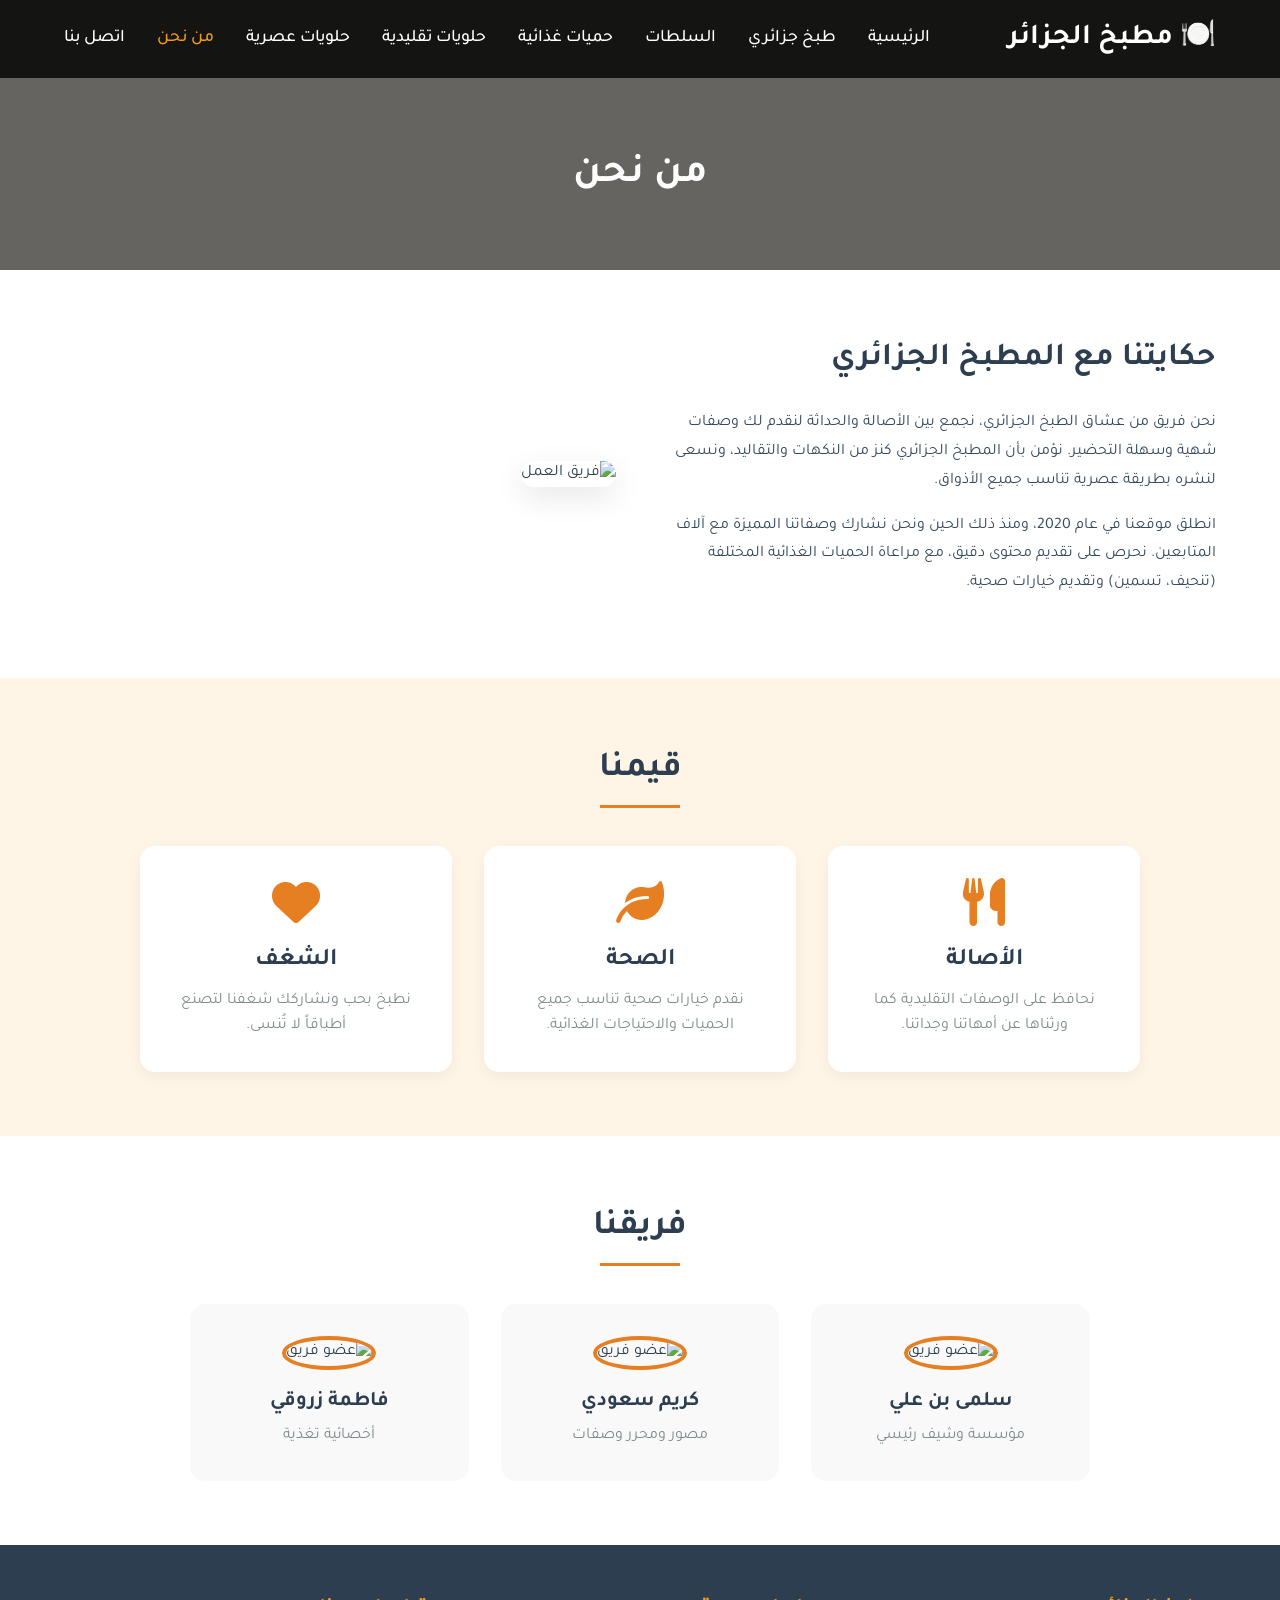
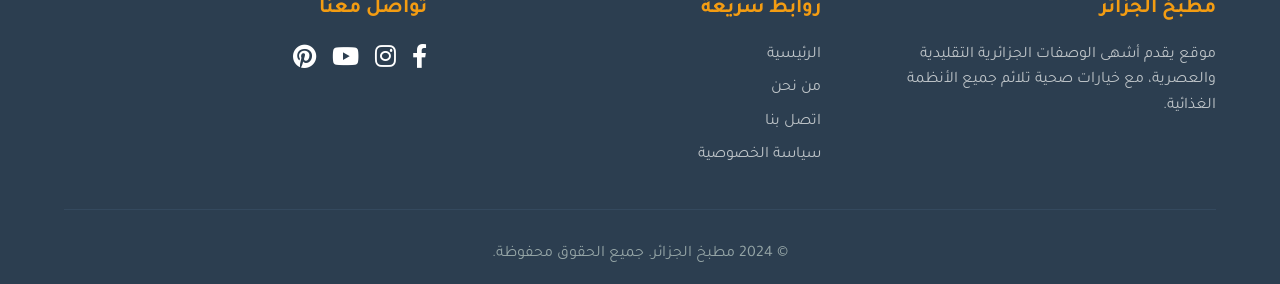
==== pages/about.html @ 45e30399 "Add files via upload" ====
<!DOCTYPE html>
<html lang="ar" dir="rtl">
<head>
    <meta charset="UTF-8">
    <meta name="viewport" content="width=device-width, initial-scale=1.0">

    <title>كوزينة DZ | الوصفات الجزائرية التقليدية والعصرية</title>

    <!-- أيقونة الموقع -->
    <link rel="icon" href="../icons/logo kozina.webp" alt="icon kozina">
    <link rel="icon" href="https://github.com/imadtbn/kozina-dz/blob/main/icons/logo%20kozina.webp" type="image/webp">

    <meta name="description"
        content="كوزينة DZ يقدم أفضل الوصفات الجزائرية التقليدية والعصرية، كسكس، شوربة، طواجن، سلطات وحلويات جزائرية مع المكونات وطريقة التحضير بالتفصيل.">
    <meta name="keywords" content="طبخ جزائري, وصفات جزائرية, كسكس, شربة, حلويات جزائرية, سلطات, وصفات صحية">
    <meta name="author" content="مطبخ الجزائر">
    <meta name="author" content="كوزينة dz">
    <meta name="description"
        content="أفضل الحلويات الجزائرية التقليدية والعصرية مثل البقلاوة والمقروط والغريبة مع طريقة التحضير بالتفصيل.">
    <meta name="description"
        content="وصفات الطبخ الجزائري التقليدي والعصري مثل الكسكس، الشوربة، والطواجن، سلاطة وحميات للتغذية مع المكونات وطريقة التحضير خطوة بخطوة.">
    <meta name="description"
        content="اكتشف أفضل الوصفات الجزائرية التقليدية والعصرية، سلطات طازجة، حلويات جزائرية، ووصفات صحية مع شرح مبسط لطريقة التحضير.">
    <meta name="description"
        content="اكتشف أفضل الوصفات الجزائرية التقليدية والعصرية، سلطات طازجة، حلويات جزائرية، ووصفات صحية مع شرح مبسط لطريقة التحضير.">

    <meta name="keywords"
        content="كوزينة DZ, طبخ جزائري, وصفات جزائرية, كسكس, شربة فريك, حلويات جزائرية, سلطات, مطبخ جزائري">
    <meta name="author" content="كوزينة DZ">
    <meta name="robots" content="index, follow">
    
    <link rel="stylesheet" href="https://cdnjs.cloudflare.com/ajax/libs/font-awesome/6.0.0-beta3/css/all.min.css">
    <link href="https://fonts.googleapis.com/css2?family=Tajawal:wght@400;500;700&display=swap" rel="stylesheet">
    <link rel="stylesheet" href="../style/about.css">
    <link rel="stylesheet" href="../style/style-main.css">

</head>
<body>
    <!-- هيدر فرعي -->
    <header class="sub-header">
        <nav class="navbar">
            <div class="logo">
                <h1>🍽️ مطبخ الجزائر</h1>
            </div>
            <ul class="nav-links">
                <ul class="nav-links">
                    <li><a href="../index.html">الرئيسية</a></li>
                    <li><a href="algerien.html">طبخ جزائري</a></li>
                    <li><a href="salads.html">السلطات</a></li>
                    <li><a href="diet.html">حميات غذائية</a></li>
                    <li><a href="traditional-desserts.html" >حلويات تقليدية</a></li>
                    <li><a href="modern-desserts.html">حلويات عصرية</a></li>
                    <li><a href="about.html" class="active">من نحن</a></li>
                    <li><a href="contact.html">اتصل بنا</a></li>
                </ul>
            <div class="burger">
                <i class="fas fa-bars"></i>
            </div>
        </nav>
        <div class="page-title">
            <h2>من نحن</h2>
        </div>
    </header>

    <main>
        <!-- قسم القصة -->
        <section class="about-section">
            <div class="container">
                <div class="about-grid">
                    <div class="about-text">
                        <h3>حكايتنا مع المطبخ الجزائري</h3>
                        <p>نحن فريق من عشاق الطبخ الجزائري، نجمع بين الأصالة والحداثة لنقدم لك وصفات شهية وسهلة التحضير. نؤمن بأن المطبخ الجزائري كنز من النكهات والتقاليد، ونسعى لنشره بطريقة عصرية تناسب جميع الأذواق.</p>
                        <p>انطلق موقعنا في عام 2020، ومنذ ذلك الحين ونحن نشارك وصفاتنا المميزة مع آلاف المتابعين. نحرص على تقديم محتوى دقيق، مع مراعاة الحميات الغذائية المختلفة (تنحيف، تسمين) وتقديم خيارات صحية.</p>
                    </div>
                    <div class="about-image">
                        <img src="https://via.placeholder.com/500x400" alt="فريق العمل">
                    </div>
                </div>
            </div>
        </section>

        <!-- قيمنا وأهدافنا -->
        <section class="values-section">
            <div class="container">
                <h3 class="section-title">قيمنا</h3>
                <div class="values-grid">
                    <div class="value-card">
                        <i class="fas fa-utensils"></i>
                        <h4>الأصالة</h4>
                        <p>نحافظ على الوصفات التقليدية كما ورثناها عن أمهاتنا وجداتنا.</p>
                    </div>
                    <div class="value-card">
                        <i class="fas fa-leaf"></i>
                        <h4>الصحة</h4>
                        <p>نقدم خيارات صحية تناسب جميع الحميات والاحتياجات الغذائية.</p>
                    </div>
                    <div class="value-card">
                        <i class="fas fa-heart"></i>
                        <h4>الشغف</h4>
                        <p>نطبخ بحب ونشاركك شغفنا لتصنع أطباقاً لا تُنسى.</p>
                    </div>
                </div>
            </div>
        </section>

        <!-- فريق العمل (اختياري) -->
        <section class="team-section">
            <div class="container">
                <h3 class="section-title">فريقنا</h3>
                <div class="team-grid">
                    <div class="team-member">
                        <img src="https://via.placeholder.com/200x200" alt="عضو فريق">
                        <h4>سلمى بن علي</h4>
                        <p>مؤسسة وشيف رئيسي</p>
                    </div>
                    <div class="team-member">
                        <img src="https://via.placeholder.com/200x200" alt="عضو فريق">
                        <h4>كريم سعودي</h4>
                        <p>مصور ومحرر وصفات</p>
                    </div>
                    <div class="team-member">
                        <img src="https://via.placeholder.com/200x200" alt="عضو فريق">
                        <h4>فاطمة زروقي</h4>
                        <p>أخصائية تغذية</p>
                    </div>
                </div>
            </div>
        </section>
    </main>

    <!-- الفوتر (نفس التصميم) -->
    <footer>
        <div class="footer-container">
            <div class="footer-col">
                <h3>مطبخ الجزائر</h3>
                <p>موقع يقدم أشهى الوصفات الجزائرية التقليدية والعصرية، مع خيارات صحية تلائم جميع الأنظمة الغذائية.</p>
            </div>
            <div class="footer-col">
                <h3>روابط سريعة</h3>
                <ul>
                    <li><a href="../index.html">الرئيسية</a></li>
                    <li><a href="about.html">من نحن</a></li>
                    <li><a href="contact.html">اتصل بنا</a></li>
                    <li><a href="privacy.html">سياسة الخصوصية</a></li>
                </ul>
            </div>
            <div class="footer-col">
                <h3>تواصل معنا</h3>
                <div class="social-links">
                    <a href="#"><i class="fab fa-facebook-f"></i></a>
                    <a href="#"><i class="fab fa-instagram"></i></a>
                    <a href="#"><i class="fab fa-youtube"></i></a>
                    <a href="#"><i class="fab fa-pinterest"></i></a>
                </div>
            </div>
        </div>
        <div class="copyright">
            <p>© 2024 مطبخ الجزائر. جميع الحقوق محفوظة.</p>
        </div>
    </footer>

    <script src="../javascript/js-main.js"></script>
</body>
</html>
---- style/about.css ----
/* صفحة من نحن */
.about-section {
    padding: 4rem 5%;
    background-color: #fff;
}

.container {
    max-width: 1200px;
    margin: 0 auto;
}

.about-grid {
    display: grid;
    grid-template-columns: 1fr 1fr;
    gap: 3rem;
    align-items: center;
}

.about-text h3 {
    font-size: 2rem;
    color: #2c3e50;
    margin-bottom: 1.5rem;
}

.about-text p {
    margin-bottom: 1rem;
    color: #34495e;
    line-height: 1.8;
}

.about-image img {
    width: 100%;
    border-radius: 15px;
    box-shadow: 0 10px 30px rgba(0,0,0,0.1);
}

/* قيمنا */
.values-section {
    background-color: #fef5e7;
    padding: 4rem 5%;
    text-align: center;
}

.section-title {
    font-size: 2.2rem;
    color: #2c3e50;
    margin-bottom: 3rem;
    position: relative;
    display: inline-block;
}

.section-title::after {
    content: '';
    position: absolute;
    bottom: -10px;
    left: 50%;
    transform: translateX(-50%);
    width: 80px;
    height: 3px;
    background-color: #e67e22;
}

.values-grid {
    display: grid;
    grid-template-columns: repeat(auto-fit, minmax(250px, 1fr));
    gap: 2rem;
    max-width: 1000px;
    margin: 0 auto;
}

.value-card {
    background: white;
    padding: 2rem;
    border-radius: 15px;
    box-shadow: 0 5px 15px rgba(0,0,0,0.05);
    transition: transform 0.3s;
}

.value-card:hover {
    transform: translateY(-10px);
}

.value-card i {
    font-size: 3rem;
    color: #e67e22;
    margin-bottom: 1rem;
}

.value-card h4 {
    font-size: 1.5rem;
    margin-bottom: 0.5rem;
    color: #2c3e50;
}

.value-card p {
    color: #7f8c8d;
}

/* فريق العمل */
.team-section {
    padding: 4rem 5%;
    background-color: white;
    text-align: center;
}

.team-grid {
    display: grid;
    grid-template-columns: repeat(auto-fit, minmax(200px, 1fr));
    gap: 2rem;
    max-width: 900px;
    margin: 0 auto;
}

.team-member {
    background-color: #f9f9f9;
    padding: 2rem 1rem;
    border-radius: 15px;
    transition: transform 0.3s;
}

.team-member:hover {
    transform: scale(1.05);
}

.team-member img {
    width: 150px;
    height: 150px;
    border-radius: 50%;
    object-fit: cover;
    margin-bottom: 1rem;
    border: 4px solid #e67e22;
}

.team-member h4 {
    font-size: 1.3rem;
    margin-bottom: 0.3rem;
    color: #2c3e50;
}

.team-member p {
    color: #7f8c8d;
}

/* تجاوب للهواتف */
@media (max-width: 768px) {
    .about-grid {
        grid-template-columns: 1fr;
    }

    .about-text {
        text-align: center;
    }

    .team-grid {
        grid-template-columns: 1fr;
    }

    .value-card {
        margin: 0 1rem;
    }
}
---- style/style-main.css ----
/* reset */
* {
    margin: 0;
    padding: 0;
    box-sizing: border-box;
}

body {
    font-family: 'Tajawal', sans-serif;
    background-color: #fef9f0;
    color: #2c3e50;
    line-height: 1.6;
}

a {
    text-decoration: none;
    color: inherit;
}

ul {
    list-style: none;
}

/* navbar */
.navbar {
    display: flex;
    justify-content: space-between;
    align-items: center;
    padding: 1rem 5%;
    background-color: rgba(0,0,0,0.6);
    color: white;
    position: absolute;
    width: 100%;
    top: 0;
    z-index: 10;
}

.logo h1 {
    font-size: 1.8rem;
}

.nav-links {
    display: flex;
    gap: 2rem;
}

.nav-links a {
    font-weight: 500;
    transition: color 0.3s;
    font-size: 1.1rem;
}

.nav-links a:hover,
.nav-links a.active {
    color: #f39c12;
}

.burger {
    display: none;
    font-size: 1.8rem;
    cursor: pointer;
}

/* hero header */
.hero {
    background: linear-gradient(rgba(0,0,0,0.5), rgba(0,0,0,0.5)), url('https://media.licdn.com/dms/image/v2/D561BAQEP53jBZ7DF7g/company-background_10000/company-background_10000/0/1654107773435/fooda_cover?e=2147483647&v=beta&t=S3QuYRrB38j_sGJPRR0pocdYYQpP9Fnyo-EWLoU9C8o') center/cover no-repeat;
    height: 70vh;
    display: flex;
    align-items: center;
    justify-content: center;
    text-align: center;
    color: white;
    position: relative;
}

.hero-content h2 {
    font-size: 3rem;
    margin-bottom: 1rem;
    text-shadow: 2px 2px 5px rgba(0,0,0,0.5);
}

.hero-content p {
    font-size: 1.3rem;
}

/* sub-header (للصفحات الفرعية) */
.sub-header {
    background: linear-gradient(rgba(0,0,0,0.6), rgba(0,0,0,0.6)), url('https://www.sheknows.com/wp-content/uploads/2020/06/best-picnic-food-cover-amazon.jpg') center/cover no-repeat;
    height: 30vh;
    display: flex;
    flex-direction: column;
    justify-content: center;
    align-items: center;
    color: white;
    text-align: center;
    position: relative;
}

.sub-header .navbar {
    background: rgba(0,0,0,0.8);
    position: fixed;
    top: 0;
}

.page-title {
    margin-top: 80px;
}

.page-title h2 {
    font-size: 2.5rem;
}

/* الأقسام */
.section {
    padding: 4rem 5%;
}

.section-header {
    display: flex;
    justify-content: space-between;
    align-items: center;
    margin-bottom: 2rem;
    flex-wrap: wrap;
}

.section-header h2 {
    font-size: 2rem;
    display: flex;
    align-items: center;
    gap: 10px;
}

.badge-section {
    background-color: #e67e22;
    color: white;
    padding: 0.3rem 1rem;
    border-radius: 30px;
    font-size: 0.9rem;
    font-weight: 500;
}

.view-all {
    color: #e67e22;
    font-weight: 700;
    transition: margin 0.3s;
    display: flex;
    align-items: center;
    gap: 5px;
}

.view-all:hover {
    margin-left: -5px; /* تأثير للحركة */
}

/* شبكة البطاقات */
.cards-grid {
    display: grid;
    grid-template-columns: repeat(auto-fill, minmax(280px, 1fr));
    gap: 2rem;
}

/* تصميم البطاقة */
.card {
    background-color: white;
    border-radius: 15px;
    overflow: hidden;
    box-shadow: 0 10px 20px rgba(0,0,0,0.1);
    transition: transform 0.3s, box-shadow 0.3s;
}

.card:hover {
    transform: translateY(-10px);
    box-shadow: 0 15px 30px rgba(0,0,0,0.2);
}

.card-image {
    position: relative;
    height: 200px;
    overflow: hidden;
}

.card-image img {
    width: 100%;
    height: 100%;
    object-fit: cover;
    transition: transform 0.5s;
}

.card:hover .card-image img {
    transform: scale(1.05);
}

.card-badge {
    position: absolute;
    top: 10px;
    right: 10px;
    background-color: #e67e22;
    color: white;
    padding: 0.3rem 1rem;
    border-radius: 30px;
    font-size: 0.8rem;
    font-weight: 700;
    z-index: 2;
    box-shadow: 0 2px 5px rgba(0,0,0,0.2);
}

/* ألوان مختلفة للشارات حسب النوع */
.card-badge.diet-loss {
    background-color: #27ae60;
}

.card-badge.diet-gain {
    background-color: #c0392b;
}

.card-content {
    padding: 1.5rem;
}

.card-content h3 {
    font-size: 1.4rem;
    margin-bottom: 0.5rem;
}

.ingredients {
    color: #7f8c8d;
    margin-bottom: 1rem;
    font-size: 0.95rem;
}

.card-footer {
    display: flex;
    justify-content: space-between;
    color: #95a5a6;
    font-size: 0.85rem;
    border-top: 1px solid #ecf0f1;
    padding-top: 0.8rem;
}

.card-footer i {
    margin-left: 0.3rem;
}

/* الفوتر */
footer {
    background-color: #2c3e50;
    color: white;
    padding: 3rem 5% 1rem;
}

.footer-container {
    display: grid;
    grid-template-columns: repeat(auto-fit, minmax(250px, 1fr));
    gap: 2rem;
    margin-bottom: 2rem;
}

.footer-col h3 {
    font-size: 1.3rem;
    margin-bottom: 1rem;
    color: #f39c12;
}

.footer-col p, .footer-col ul {
    color: #bdc3c7;
}

.footer-col ul li {
    margin-bottom: 0.5rem;
}

.footer-col ul li a:hover {
    color: #f39c12;
}

.social-links {
    display: flex;
    gap: 1rem;
    font-size: 1.5rem;
}

.social-links a:hover {
    color: #f39c12;
}

.copyright {
    text-align: center;
    padding-top: 2rem;
    border-top: 1px solid #34495e;
    color: #95a5a6;
}

/* تجاوب للهواتف */
@media (max-width: 768px) {
    .nav-links {
        display: none;
        position: absolute;
        top: 70px;
        right: 0;
        background-color: rgba(0,0,0,0.9);
        width: 100%;
        flex-direction: column;
        align-items: center;
        padding: 2rem 0;
        gap: 1.5rem;
    }

    .nav-links.active {
        display: flex;
    }


    .burger {
        display: block;
    }

    .hero-content h2 {
        font-size: 2rem;
    }

    .hero-content p {
        font-size: 1rem;
    }

    .section-header h2 {
        font-size: 1.5rem;
    }

    .cards-grid {
        grid-template-columns: 1fr;
    }

    .footer-container {
        grid-template-columns: 1fr;
        text-align: center;
    }

    .social-links {
        justify-content: center;
    }
}


/* تنسيقات النافذة المنبثقة */
.modal {
    display: none;
    position: fixed;
    z-index: 1000;
    left: 0;
    top: 0;
    width: 100%;
    height: 100%;
    background-color: rgba(0,0,0,0.6);
    overflow-y: auto;
}

.modal-content {
    background-color: #fff;
    margin: 5% auto;
    padding: 20px;
    border-radius: 15px;
    width: 90%;
    max-width: 600px;
    position: relative;
    animation: modalFadeIn 0.3s;
}

@keyframes modalFadeIn {
    from { opacity: 0; transform: translateY(-30px); }
    to { opacity: 1; transform: translateY(0); }
}

.close-modal {
    position: absolute;
    left: 20px;
    top: 15px;
    font-size: 28px;
    font-weight: bold;
    color: #888;
    cursor: pointer;
    transition: color 0.2s;
}

.close-modal:hover {
    color: #000;
}

.modal-body {
    margin-top: 20px;
}

.modal-body img {
    margin-bottom: 15px;
}

.modal-body ul {
    list-style-type: disc;
    padding-right: 20px;
    margin-bottom: 15px;
}

.author-info {
    border-top: 1px solid #eee;
    padding-top: 15px;
    margin-top: 15px;
}

.video-container {
    margin: 15px 0;
    position: relative;
    padding-bottom: 56.25%; /* نسبة 16:9 */
    height: 0;
    overflow: hidden;
}

.video-container iframe {
    position: absolute;
    top: 0;
    left: 0;
    width: 100%;
    height: 100%;
    border-radius: 8px;
}

/* تحسين استجابة البطاقات */
.card {
    cursor: pointer;
    transition: transform 0.2s, box-shadow 0.2s;
}

.card:hover {
    transform: translateY(-5px);
    box-shadow: 0 10px 20px rgba(0,0,0,0.1);
}



/* تحسين عرض المقادير وطريقة التحضير داخل modal */
.ingredients-list {
    list-style-type: circle;
    padding-right: 20px;
    margin-bottom: 15px;
    columns: 2; /* عرض القائمة على عمودين لتوفير المسافة */
    column-gap: 30px;
}

.ingredients-list li {
    margin-bottom: 5px;
    font-size: 0.95rem;
}

.method-text {
    line-height: 1.7;
    background-color: #f9f9f9;
    padding: 10px 15px;
    border-radius: 8px;
    margin-bottom: 15px;
    white-space: pre-line; /* يحافظ على فواصل الأسطر */
}


/* محرك البحث  */

.top-bar {
    background-color: #f8f9fa;
    padding: 10px 20px;
    display: flex;
    justify-content: space-between;
    align-items: center;
    border-bottom: 1px solid #e9ecef;
}

.search-container {
    position: relative;
    display: flex;
    align-items: center;
}

.search-container input {
    padding: 8px 35px 8px 15px;
    border: 1px solid #ced4da;
    border-radius: 20px;
    font-family: 'Tajawal', sans-serif;
    width: 210px;
}

.search-container i {
    position: absolute;
    left: 12px;
    color: #6c757d;
}

.btn-submit {
    background-color: #d35400;
    color: white;
    padding: 8px 15px;
    border-radius: 20px;
    text-decoration: none;
    font-weight: 500;
    display: inline-flex;
    align-items: center;
    gap: 15px;
}

.btn-submit:hover {
    background-color: #e67e22;
}
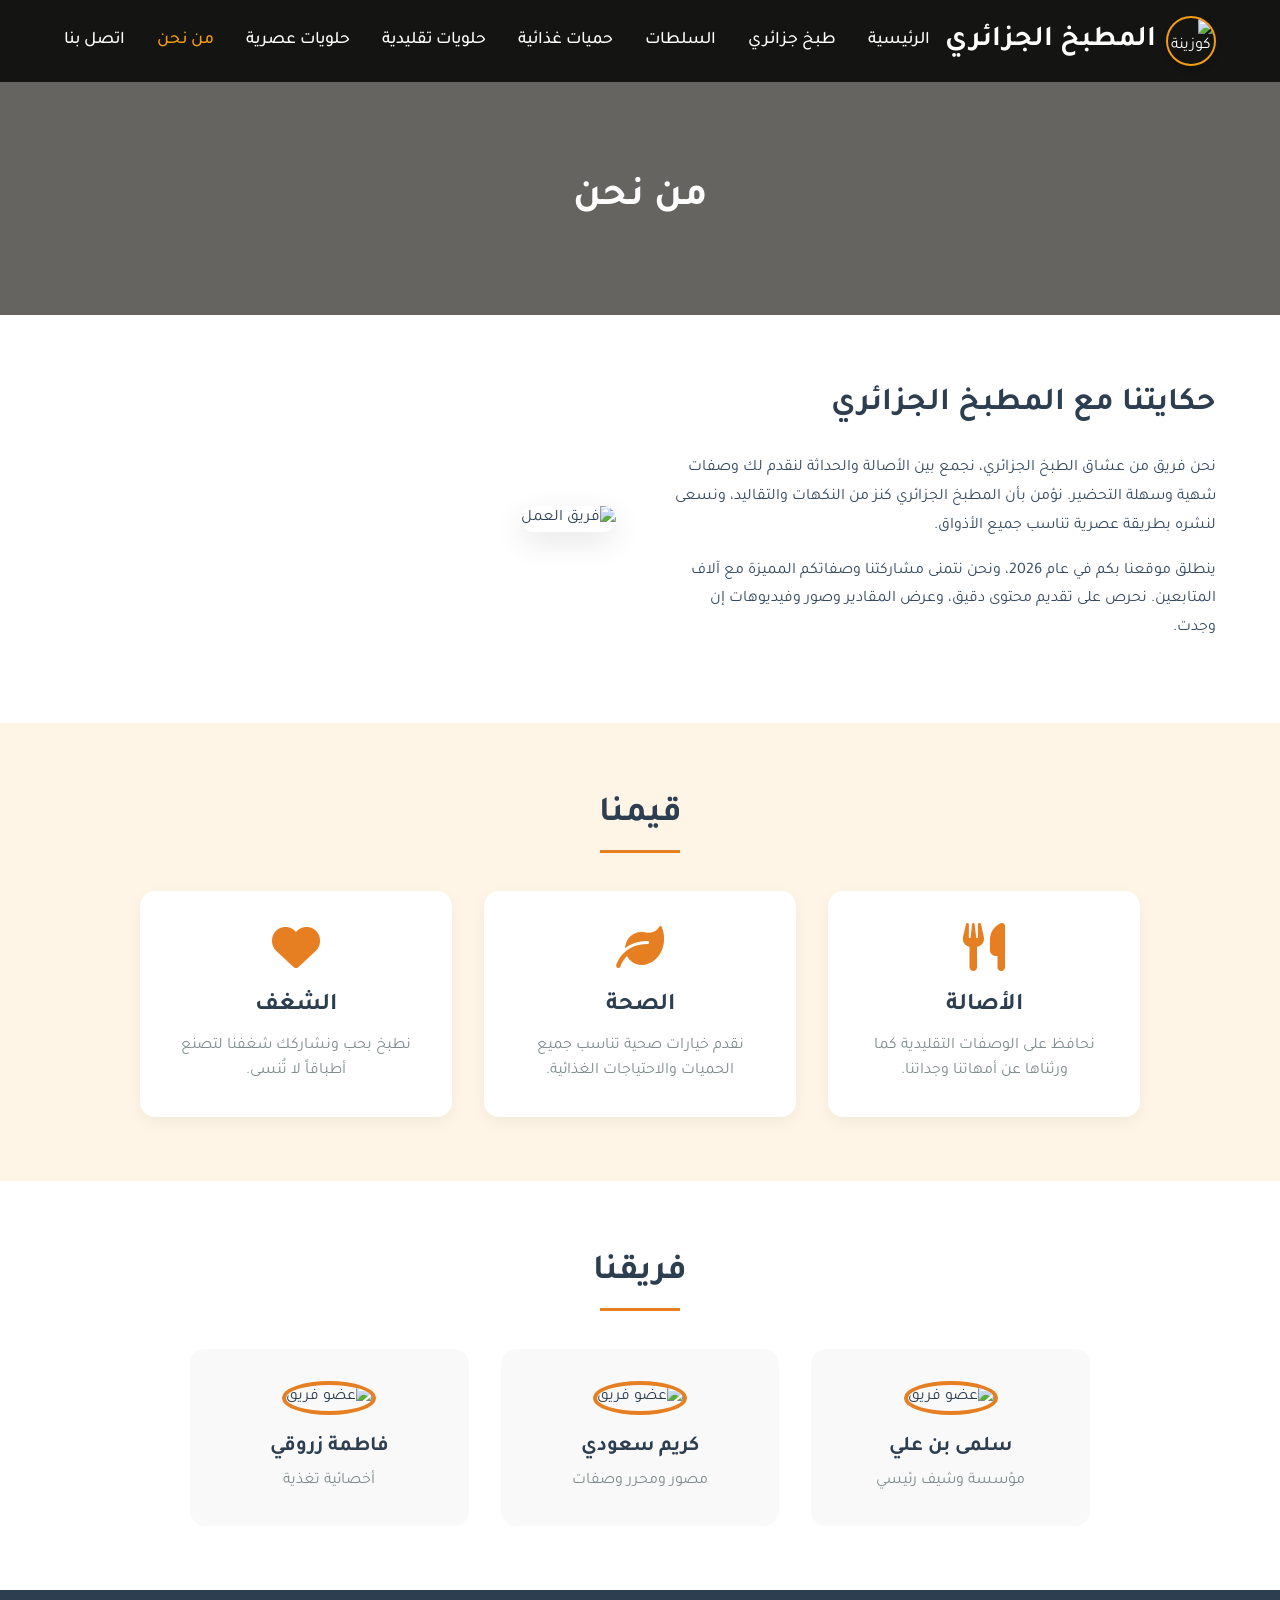
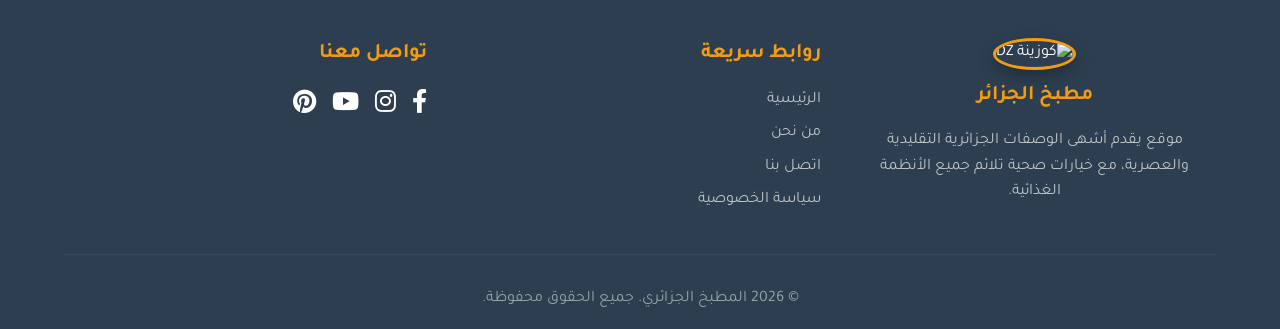
==== commit 38f93a0b: "Add files via upload" ====
--- a/pages/about.html
+++ b/pages/about.html
@@ -1,10 +1,11 @@
 <!DOCTYPE html>
 <html lang="ar" dir="rtl">
+
 <head>
     <meta charset="UTF-8">
     <meta name="viewport" content="width=device-width, initial-scale=1.0">
 
-    <title>كوزينة DZ | الوصفات الجزائرية التقليدية والعصرية</title>
+    <title>كوزينة DZ - من نحن</title>
 
     <!-- أيقونة الموقع -->
     <link rel="icon" href="../icons/logo kozina.webp" alt="icon kozina">
@@ -28,19 +29,21 @@
         content="كوزينة DZ, طبخ جزائري, وصفات جزائرية, كسكس, شربة فريك, حلويات جزائرية, سلطات, مطبخ جزائري">
     <meta name="author" content="كوزينة DZ">
     <meta name="robots" content="index, follow">
-    
+
     <link rel="stylesheet" href="https://cdnjs.cloudflare.com/ajax/libs/font-awesome/6.0.0-beta3/css/all.min.css">
     <link href="https://fonts.googleapis.com/css2?family=Tajawal:wght@400;500;700&display=swap" rel="stylesheet">
     <link rel="stylesheet" href="../style/about.css">
     <link rel="stylesheet" href="../style/style-main.css">
 
 </head>
+
 <body>
     <!-- هيدر فرعي -->
     <header class="sub-header">
         <nav class="navbar">
             <div class="logo">
-                <h1>🍽️ مطبخ الجزائر</h1>
+                <img src="../icons/logo kozina.webp" alt="كوزينة DZ" class="logo-img">
+                <h1>المطبخ الجزائري</h1>
             </div>
             <ul class="nav-links">
                 <ul class="nav-links">
@@ -48,14 +51,14 @@
                     <li><a href="algerien.html">طبخ جزائري</a></li>
                     <li><a href="salads.html">السلطات</a></li>
                     <li><a href="diet.html">حميات غذائية</a></li>
-                    <li><a href="traditional-desserts.html" >حلويات تقليدية</a></li>
+                    <li><a href="traditional-desserts.html">حلويات تقليدية</a></li>
                     <li><a href="modern-desserts.html">حلويات عصرية</a></li>
                     <li><a href="about.html" class="active">من نحن</a></li>
                     <li><a href="contact.html">اتصل بنا</a></li>
                 </ul>
-            <div class="burger">
-                <i class="fas fa-bars"></i>
-            </div>
+                <div class="burger">
+                    <i class="fas fa-bars"></i>
+                </div>
         </nav>
         <div class="page-title">
             <h2>من نحن</h2>
@@ -69,11 +72,15 @@
                 <div class="about-grid">
                     <div class="about-text">
                         <h3>حكايتنا مع المطبخ الجزائري</h3>
-                        <p>نحن فريق من عشاق الطبخ الجزائري، نجمع بين الأصالة والحداثة لنقدم لك وصفات شهية وسهلة التحضير. نؤمن بأن المطبخ الجزائري كنز من النكهات والتقاليد، ونسعى لنشره بطريقة عصرية تناسب جميع الأذواق.</p>
-                        <p>انطلق موقعنا في عام 2020، ومنذ ذلك الحين ونحن نشارك وصفاتنا المميزة مع آلاف المتابعين. نحرص على تقديم محتوى دقيق، مع مراعاة الحميات الغذائية المختلفة (تنحيف، تسمين) وتقديم خيارات صحية.</p>
+                        <p>نحن فريق من عشاق الطبخ الجزائري، نجمع بين الأصالة والحداثة لنقدم لك وصفات شهية وسهلة التحضير.
+                            نؤمن بأن المطبخ الجزائري كنز من النكهات والتقاليد، ونسعى لنشره بطريقة عصرية تناسب جميع
+                            الأذواق.</p>
+                        <p>ينطلق موقعنا بكم في عام 2026، ونحن نتمنى مشاركتنا وصفاتكم المميزة مع آلاف المتابعين. نحرص
+                            على تقديم محتوى دقيق، وعرض المقادير وصور وفيديوهات إن وجدت.
+                        </p>
                     </div>
                     <div class="about-image">
-                        <img src="https://via.placeholder.com/500x400" alt="فريق العمل">
+                        <img src="../images/team-cooks.jpg" alt="فريق العمل">
                     </div>
                 </div>
             </div>
@@ -131,9 +138,13 @@
     <!-- الفوتر (نفس التصميم) -->
     <footer>
         <div class="footer-container">
-            <div class="footer-col">
+            <div class="footer-col footer-brand">
+                <img src="../icons/logo kozina.webp" alt="كوزينة DZ" class="footer-logo">
                 <h3>مطبخ الجزائر</h3>
-                <p>موقع يقدم أشهى الوصفات الجزائرية التقليدية والعصرية، مع خيارات صحية تلائم جميع الأنظمة الغذائية.</p>
+                <p>
+                    موقع يقدم أشهى الوصفات الجزائرية التقليدية والعصرية،
+                    مع خيارات صحية تلائم جميع الأنظمة الغذائية.
+                </p>
             </div>
             <div class="footer-col">
                 <h3>روابط سريعة</h3>
@@ -155,10 +166,11 @@
             </div>
         </div>
         <div class="copyright">
-            <p>© 2024 مطبخ الجزائر. جميع الحقوق محفوظة.</p>
+            <p>© 2026 المطبخ الجزائري. جميع الحقوق محفوظة.</p>
         </div>
     </footer>
 
     <script src="../javascript/js-main.js"></script>
 </body>
-</html>
+
+</html>
--- a/style/style-main.css
+++ b/style/style-main.css
@@ -27,7 +27,7 @@
     justify-content: space-between;
     align-items: center;
     padding: 1rem 5%;
-    background-color: rgba(0,0,0,0.6);
+    background-color: rgba(0, 0, 0, 0.6);
     color: white;
     position: absolute;
     width: 100%;
@@ -39,6 +39,32 @@
     font-size: 1.8rem;
 }
 
+.logo {
+    display: flex;
+    align-items: center;
+    gap: 10px;
+}
+
+.logo-img {
+    width: 50px;
+    height: 50px;
+    border-radius: 50%;
+    object-fit: cover;
+    border: 2px solid #f39c12;
+    box-shadow: 0 4px 10px rgba(0, 0, 0, 0.25);
+    transition: 0.3s;
+}
+
+.logo-img:hover {
+    transform: rotate(10deg) scale(1.08);
+    box-shadow: 0 6px 15px rgba(0, 0, 0, 0.35);
+}
+
+.logo-img:hover,
+.footer-logo:hover {
+    box-shadow: 0 0 12px #f39c12;
+}
+
 .nav-links {
     display: flex;
     gap: 2rem;
@@ -63,8 +89,8 @@
 
 /* hero header */
 .hero {
-    background: linear-gradient(rgba(0,0,0,0.5), rgba(0,0,0,0.5)), url('https://media.licdn.com/dms/image/v2/D561BAQEP53jBZ7DF7g/company-background_10000/company-background_10000/0/1654107773435/fooda_cover?e=2147483647&v=beta&t=S3QuYRrB38j_sGJPRR0pocdYYQpP9Fnyo-EWLoU9C8o') center/cover no-repeat;
-    height: 70vh;
+    background: linear-gradient(rgba(0, 0, 0, 0.5), rgba(0, 0, 0, 0.5)), url('https://media.licdn.com/dms/image/v2/D561BAQEP53jBZ7DF7g/company-background_10000/company-background_10000/0/1654107773435/fooda_cover?e=2147483647&v=beta&t=S3QuYRrB38j_sGJPRR0pocdYYQpP9Fnyo-EWLoU9C8o') center/cover no-repeat;
+    height: 55vh;
     display: flex;
     align-items: center;
     justify-content: center;
@@ -76,7 +102,7 @@
 .hero-content h2 {
     font-size: 3rem;
     margin-bottom: 1rem;
-    text-shadow: 2px 2px 5px rgba(0,0,0,0.5);
+    text-shadow: 2px 2px 5px rgba(0, 0, 0, 0.5);
 }
 
 .hero-content p {
@@ -85,8 +111,8 @@
 
 /* sub-header (للصفحات الفرعية) */
 .sub-header {
-    background: linear-gradient(rgba(0,0,0,0.6), rgba(0,0,0,0.6)), url('https://www.sheknows.com/wp-content/uploads/2020/06/best-picnic-food-cover-amazon.jpg') center/cover no-repeat;
-    height: 30vh;
+    background: linear-gradient(rgba(0, 0, 0, 0.6), rgba(0, 0, 0, 0.6)), url('https://www.sheknows.com/wp-content/uploads/2020/06/best-picnic-food-cover-amazon.jpg') center/cover no-repeat;
+    height: 35vh;
     display: flex;
     flex-direction: column;
     justify-content: center;
@@ -97,7 +123,7 @@
 }
 
 .sub-header .navbar {
-    background: rgba(0,0,0,0.8);
+    background: rgba(0, 0, 0, 0.8);
     position: fixed;
     top: 0;
 }
@@ -119,37 +145,64 @@
     display: flex;
     justify-content: space-between;
     align-items: center;
-    margin-bottom: 2rem;
-    flex-wrap: wrap;
+    margin-bottom: 25px;
+    padding-bottom: 10px;
+    border-bottom: 2px solid #f1f1f1;
 }
 
 .section-header h2 {
-    font-size: 2rem;
+    font-size: 1.8rem;
     display: flex;
     align-items: center;
     gap: 10px;
+    font-weight: 700;
+}
+
+.section-header h2 {
+    border-right: 4px solid #e67e22;
+    padding-right: 10px;
+}
+
+.section-header h2 i {
+    color: #27ae60;
+    font-size: 1.4rem;
 }
 
 .badge-section {
-    background-color: #e67e22;
-    color: white;
-    padding: 0.3rem 1rem;
-    border-radius: 30px;
-    font-size: 0.9rem;
+    background: #e67e22;
+    color: #fff;
+    padding: 4px 12px;
+    border-radius: 20px;
+    font-size: 0.8rem;
     font-weight: 500;
 }
 
 .view-all {
+    display: flex;
+    align-items: center;
+    gap: 6px;
     color: #e67e22;
-    font-weight: 700;
-    transition: margin 0.3s;
-    display: flex;
-    align-items: center;
-    gap: 5px;
+    font-weight: 600;
+    transition: 0.3s;
 }
 
 .view-all:hover {
-    margin-left: -5px; /* تأثير للحركة */
+    color: #d35400;
+    transform: translateX(-3px);
+}
+
+@media (max-width:768px) {
+
+    .section-header {
+        flex-direction: column;
+        align-items: flex-start;
+        gap: 8px;
+    }
+
+    .view-all {
+        font-size: 0.9rem;
+    }
+
 }
 
 /* شبكة البطاقات */
@@ -164,13 +217,13 @@
     background-color: white;
     border-radius: 15px;
     overflow: hidden;
-    box-shadow: 0 10px 20px rgba(0,0,0,0.1);
+    box-shadow: 0 10px 20px rgba(0, 0, 0, 0.1);
     transition: transform 0.3s, box-shadow 0.3s;
 }
 
 .card:hover {
     transform: translateY(-10px);
-    box-shadow: 0 15px 30px rgba(0,0,0,0.2);
+    box-shadow: 0 15px 30px rgba(0, 0, 0, 0.2);
 }
 
 .card-image {
@@ -201,7 +254,7 @@
     font-size: 0.8rem;
     font-weight: 700;
     z-index: 2;
-    box-shadow: 0 2px 5px rgba(0,0,0,0.2);
+    box-shadow: 0 2px 5px rgba(0, 0, 0, 0.2);
 }
 
 /* ألوان مختلفة للشارات حسب النوع */
@@ -261,7 +314,26 @@
     color: #f39c12;
 }
 
-.footer-col p, .footer-col ul {
+.footer-brand {
+    text-align: center;
+}
+
+.footer-logo {
+    width: 70px;
+    height: 70px;
+    border-radius: 50%;
+    margin-bottom: 10px;
+    border: 3px solid #f39c12;
+    box-shadow: 0 6px 15px rgba(0, 0, 0, 0.25);
+    transition: 0.4s;
+}
+
+.footer-logo:hover {
+    transform: scale(1.1) rotate(-5deg);
+}
+
+.footer-col p,
+.footer-col ul {
     color: #bdc3c7;
 }
 
@@ -297,7 +369,7 @@
         position: absolute;
         top: 70px;
         right: 0;
-        background-color: rgba(0,0,0,0.9);
+        background-color: rgba(0, 0, 0, 0.9);
         width: 100%;
         flex-direction: column;
         align-items: center;
@@ -350,7 +422,7 @@
     top: 0;
     width: 100%;
     height: 100%;
-    background-color: rgba(0,0,0,0.6);
+    background-color: rgba(0, 0, 0, 0.6);
     overflow-y: auto;
 }
 
@@ -366,8 +438,15 @@
 }
 
 @keyframes modalFadeIn {
-    from { opacity: 0; transform: translateY(-30px); }
-    to { opacity: 1; transform: translateY(0); }
+    from {
+        opacity: 0;
+        transform: translateY(-30px);
+    }
+
+    to {
+        opacity: 1;
+        transform: translateY(0);
+    }
 }
 
 .close-modal {
@@ -408,7 +487,8 @@
 .video-container {
     margin: 15px 0;
     position: relative;
-    padding-bottom: 56.25%; /* نسبة 16:9 */
+    padding-bottom: 56.25%;
+    /* نسبة 16:9 */
     height: 0;
     overflow: hidden;
 }
@@ -430,7 +510,7 @@
 
 .card:hover {
     transform: translateY(-5px);
-    box-shadow: 0 10px 20px rgba(0,0,0,0.1);
+    box-shadow: 0 10px 20px rgba(0, 0, 0, 0.1);
 }
 
 
@@ -440,7 +520,8 @@
     list-style-type: circle;
     padding-right: 20px;
     margin-bottom: 15px;
-    columns: 2; /* عرض القائمة على عمودين لتوفير المسافة */
+    columns: 2;
+    /* عرض القائمة على عمودين لتوفير المسافة */
     column-gap: 30px;
 }
 
@@ -455,7 +536,8 @@
     padding: 10px 15px;
     border-radius: 8px;
     margin-bottom: 15px;
-    white-space: pre-line; /* يحافظ على فواصل الأسطر */
+    white-space: pre-line;
+    /* يحافظ على فواصل الأسطر */
 }
 
 
@@ -477,11 +559,12 @@
 }
 
 .search-container input {
-    padding: 8px 35px 8px 15px;
+    padding: 10px 40px 10px 15px;
     border: 1px solid #ced4da;
     border-radius: 20px;
     font-family: 'Tajawal', sans-serif;
-    width: 210px;
+    width: 700px;
+    font-size: 15px;
 }
 
 .search-container i {
@@ -502,6 +585,167 @@
     gap: 15px;
 }
 
+
 .btn-submit:hover {
     background-color: #e67e22;
 }
+
+/* تحسين محرك البحث للهواتف */
+@media (max-width:768px) {
+
+    .top-bar {
+        flex-direction: column;
+        gap: 10px;
+        align-items: stretch;
+    }
+
+    .search-container {
+        width: 100%;
+    }
+
+    .search-container input {
+        width: 100%;
+    }
+
+    .btn-submit {
+        justify-content: center;
+        width: 100%;
+    }
+
+}
+
+/* أزرار التصفية */
+.filter-buttons {
+    display: flex;
+    justify-content: center;
+    gap: 1rem;
+    margin: 2rem 0 0;
+    padding: 0 5%;
+    flex-wrap: wrap;
+}
+
+.filter-btn {
+    background-color: white;
+    border: 2px solid #e67e22;
+    color: #e67e22;
+    padding: 0.6rem 1.8rem;
+    border-radius: 50px;
+    font-size: 1rem;
+    font-weight: 500;
+    cursor: pointer;
+    transition: all 0.3s;
+    font-family: 'Tajawal', sans-serif;
+}
+
+.filter-btn:hover,
+.filter-btn.active {
+    background-color: #e67e22;
+    color: white;
+}
+
+/* تحسين التوافق مع الهواتف */
+@media (max-width:768px) {
+
+    .filter-buttons {
+        gap: 0.5rem;
+        margin-top: 1.5rem;
+        padding: 0 3%;
+    }
+
+    .filter-btn {
+        flex: 1 1 calc(50% - 10px);
+        text-align: center;
+        padding: 0.6rem 1rem;
+        font-size: 0.9rem;
+    }
+
+}
+
+.filter-btn {
+    box-shadow: 0 3px 8px rgba(0, 0, 0, 0.08);
+}
+
+.filter-btn:hover {
+    transform: translateY(-2px);
+}
+
+
+header {
+    position: relative;
+    /* يسمح للعناصر المطلقة داخله بالتموضع بالنسبة للهيدر */
+    height: 70px;
+    /* ارتفاع الهيدر حسب تصميمك */
+    background-color: #f8f8f8;
+    /* أو لون الهيدر */
+    display: flex;
+    align-items: center;
+    justify-content: center;
+    /* يجعل محتوى الهيدر في الوسط */
+}
+
+.install-btn {
+    background: #27ae60;
+    /* لون الزر، يمكن تغييره لينسجم مع الهيدر */
+    color: white;
+    border: none;
+    padding: 8px 18px;
+    border-radius: 20px;
+    cursor: pointer;
+    font-family: 'Tajawal', sans-serif;
+    position: absolute;
+    /* بالنسبة للهيدر */
+    top: 90%;
+    /* منتصف ارتفاع الهيدر */
+    left: 50%;
+    /* منتصف عرض الهيدر */
+    transform: translate(-90%, -50%);
+    /* لضبطه تمامًا في الوسط */
+    box-shadow: 0 2px 6px rgba(0, 0, 0, 0.15);
+    transition: background 0.3s, transform 0.2s;
+}
+
+.install-btn:hover {
+    background: #219150;
+    transform: translate(-50%, -50%) scale(1.05);
+}
+
+#splash-screen {
+    position: fixed;
+    top: 0;
+    left: 0;
+    width: 100%;
+    height: 100%;
+    background: #fef9f0;
+    display: flex;
+    flex-direction: column;
+    justify-content: center;
+    align-items: center;
+    z-index: 9999;
+}
+
+#splash-screen img {
+    width: 120px;
+    height: 120px;
+    border-radius: 50%;
+    margin-bottom: 15px;
+    animation: logoPulse 1.5s infinite;
+}
+
+#splash-screen h2 {
+    font-family: 'Tajawal', sans-serif;
+    color: #e67e22;
+}
+
+@keyframes logoPulse {
+    0% {
+        transform: scale(1);
+    }
+
+    50% {
+        transform: scale(1.08);
+    }
+
+    100% {
+        transform: scale(1);
+    }
+}
